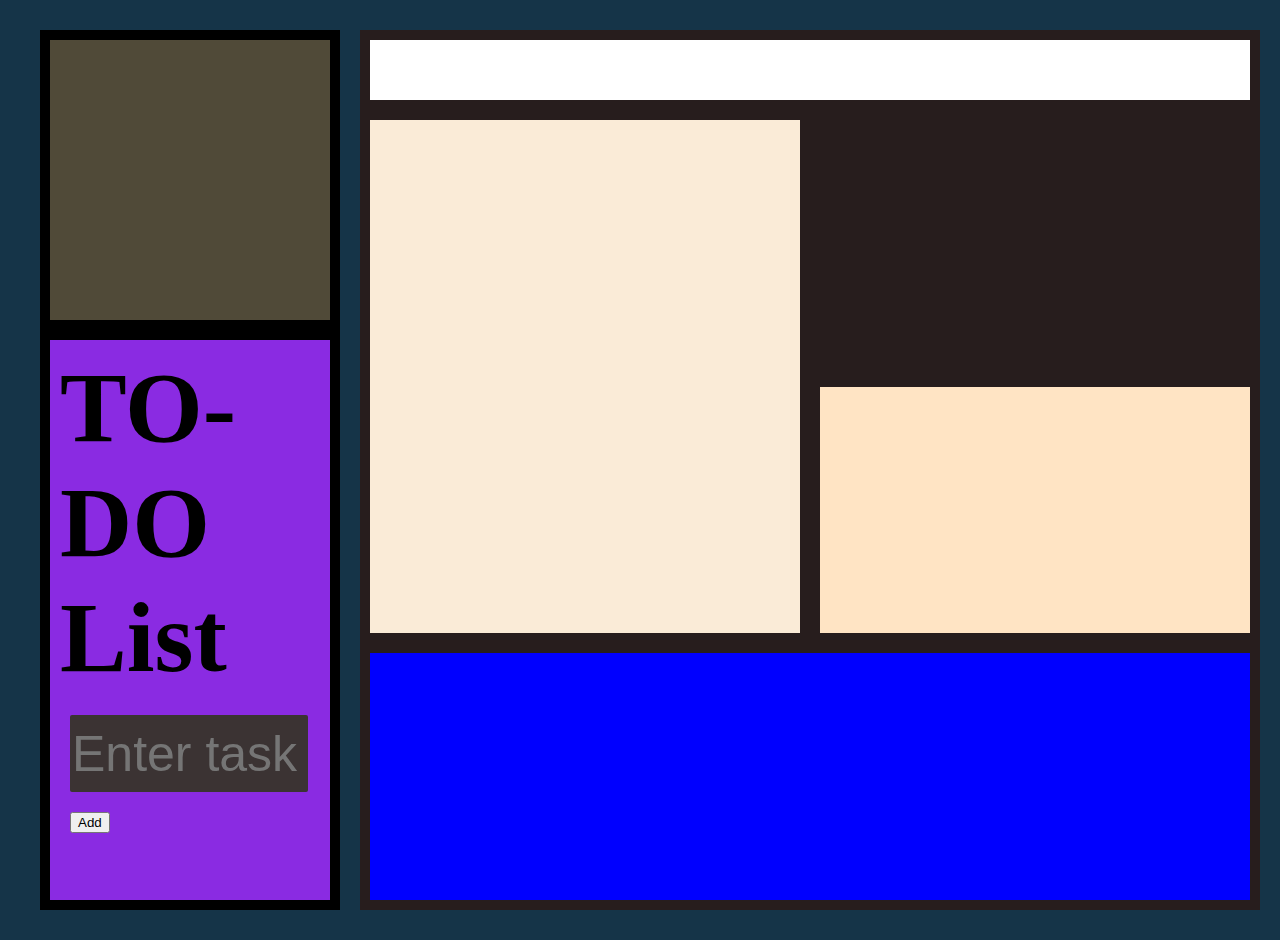
==== index.html @ da511938 "updated the layout and started work on todo" ====
<!--basic boilerplate plus some layout added -->
<!DOCTYPE html>
<html lang="en">
<head>
    <meta charset="UTF-8">
    <meta name="viewport" content="width=device-width, initial-scale=1.0">
    <title>project website</title>
    <link rel="stylesheet" href="buttons.css">
</head>
<body>
    <div class="contain">
        <div class="calist">
            <div class="calender">
                
            </div>
            <div class="todo">
                <h1 class="textforto">TO-DO List</h1>
                <form>
                    <input type="text" id="task" name="task" placeholder="Enter task" class="hinput">
                    <button type="button" onclick="addTask()">Add</button>
                </form>
                <ul id="task-list">
        
                </ul>
            </div>
        </div>
        <div class="anything">
            <div class="status">
                <div class="pfp"></div>
            </div>
            <div class="placeholder1"></div>
            <div class="placeholder2"></div>
            <div class="placeholder3"></div>
            <div class="placeholder4"></div>
        </div>
    </div>
</body>
</html>
---- buttons.css ----
body {
    background-color: #153448;
    background-image: url("wave-haikei.png");
    background-repeat: no-repeat;
    background-size: cover;
    margin: none;
    padding: none;
    height: 100%;
    width: 100%;
}
* {
    margin: 10px;
   

}

.contain {
    display: flex;
    height : 100vh;
}
.calist {
    display: flex;
    flex-direction: column;
    flex: 1;
    background-color: black;
}
.todo {
    flex: 2;
    background-color: blueviolet;
    align-items: center;
    

}
.calender {
    flex: 1;
    background-color: rgb(80, 74, 56);
}

.anything {
    flex: 3;
    display: grid;
    grid-template-columns:1fr 1fr 1fr 1fr ;
    grid-template-rows: 0.3fr 1fr 1fr 1fr ;
    background-color: rgb(39, 29, 29);
}
.status {
    grid-area: 1 / 1 / 2 / 5 ;
    background-color: rgb(255, 255, 255);  
    overflow: hidden;
    
}
.placeholder1 {
    grid-area: 2 /1 / 4 / 3;
    background-color: antiquewhite;
}
.placeholder2 {
    grid-area: 4 / 1 / 5 / 5;
    background-color: blue;
}
.placeholder3 {
    grid-column: 3 / 5;
    grid-row: 3/4;
    background-color: bisque;
}
.placeholder4 {
    grid-column: 3 / 5;
    grid-row: 2 /3;
    background-color: linear-gradient(yellow,purple);
}
ul {
    font-size: 75px;
    float: left;
    color: blanchedalmond;
}
.textforto {
    font-size: 100px;
}
.hinput {
    float: left;
    width: 90%;
    height: 75px;
    font-size: 50px;
    border-radius: 2px;
    border: none;
    background-color: rgb(59, 51, 51);
    color: aliceblue;
}
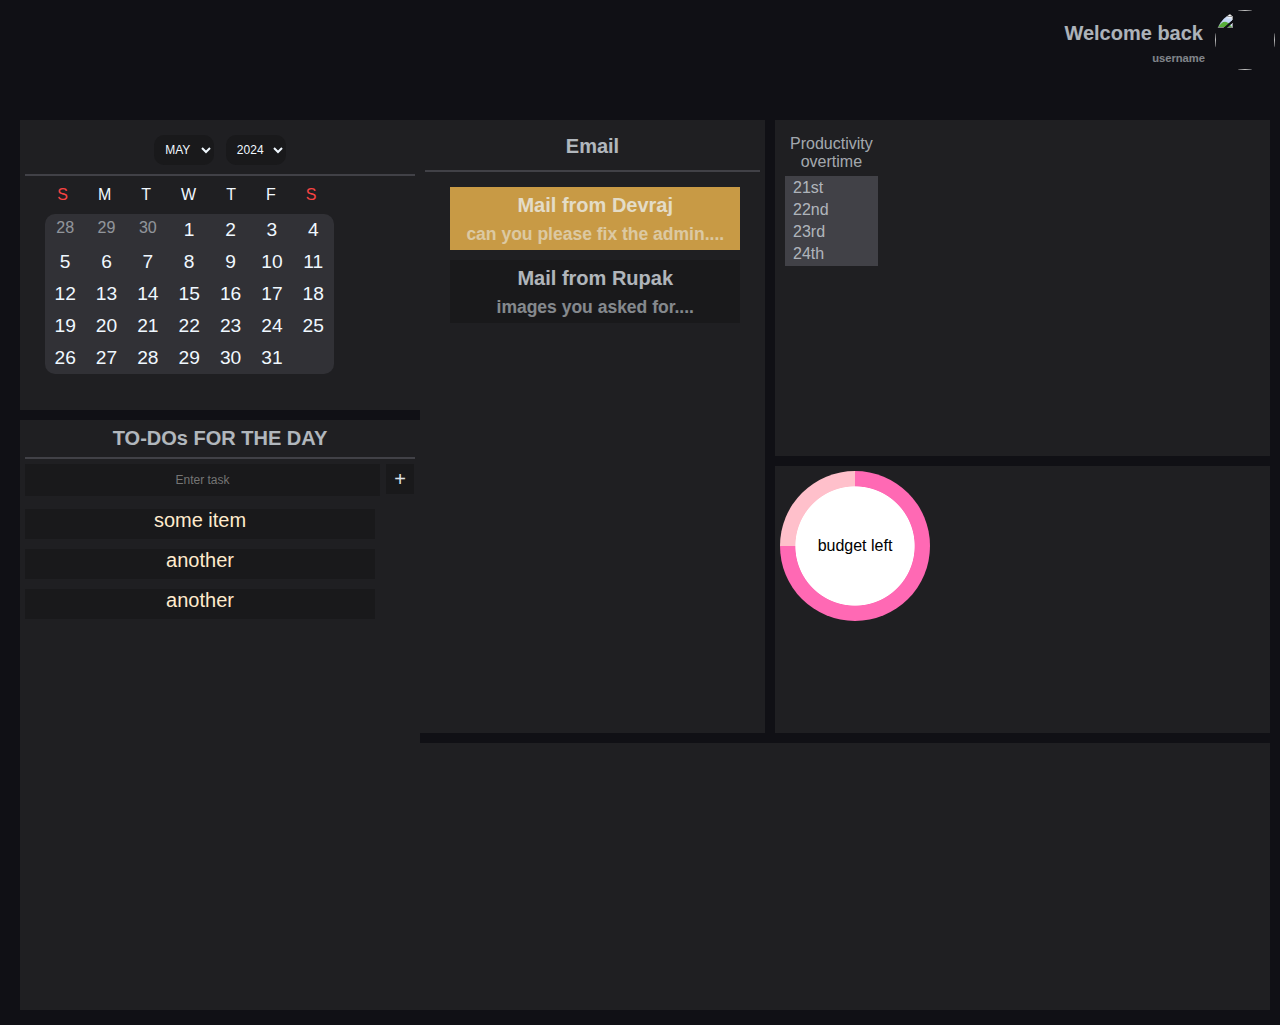
==== commit 3b6b057b: "stuff updated" ====
--- a/index.html
+++ b/index.html
@@ -6,32 +6,137 @@
     <meta name="viewport" content="width=device-width, initial-scale=1.0">
     <title>project website</title>
     <link rel="stylesheet" href="buttons.css">
+    <link rel="stylesheet" href="charts.css">
 </head>
 <body>
+    <div class="header">
+        <div class="welcome">
+            <h1>Welcome back</h1>
+            <h2>username</h2>
+        </div>
+        <img  src="pfp.jpg" class="image"></img>
+   </div>
     <div class="contain">
         <div class="calist">
             <div class="calender">
+                <select name="Month" id="Month">
+                    <option>JAN</option>
+                    <option>FEB</option>
+                    <option>MAR</option>
+                    <option>APR</option>
+                    <option selected>MAY</option>
+                    <option>JUN</option>
+                    <option>JUL</option>
+                    <option>AUG</option>
+                    <option>SEPT</option>
+                    <option>OCT</option>
+                    <option>NOV</option>
+                    <option>DEC</option>
+                </select>
+                <select id="year">
+                    <option>2022</option>
+                    <option>2023</option>
+                    <option selected>2024</option>
+                </select>
                 
-            </div>
+                <div class="line"></div>
+                <div class="calbody">
+                    <div class="calday">
+                        <div class="weekend">S</div>
+                        <div>M</div>
+                        <div>T</div>
+                        <div>W</div>
+                        <div>T</div>
+                        <div>F</div>
+                        <div class="weekend">S</div>
+                    </div>
+                    <div class="caldates">
+                        <div class="caldate-grey"><span>28</span></div>
+                        <div class="caldate-grey"><span>29</span></div>
+                        <div class="caldate-grey"><span>30</span></div>
+                        <div class="caldate"><span>1</span></div>
+                        <div class="caldate"><span>2</span></div>
+                        <div class="caldate"><span>3</span></div>
+                        <div class="caldate"><span>4</span></div>
+                        <div class="caldate"><span>5</span></div>
+                        <div class="caldate"><span>6</span></div>
+                        <div class="caldate"><span>7</span></div>
+                        <div class="caldate"><span>8</span></div>
+                        <div class="caldate"><span>9</span></div>
+                        <div class="caldate"><span>10</span></div>
+                        <div class="caldate"><span>11</span></div>
+                        <div class="caldate"><span>12</span></div>
+                        <div class="caldate"><span>13</span></div>
+                        <div class="caldate"><span>14</span></div>
+                        <div class="caldate"><span>15</span></div>
+                        <div class="caldate"><span>16</span></div>
+                        <div class="caldate"><span>17</span></div>
+                        <div class="caldate"><span>18</span></div>
+                        <div class="caldate"><span>19</span></div>
+                        <div class="caldate"><span>20</span></div>
+                        <div class="caldate"><span>21</span></div>
+                        <div class="caldate"><span>22</span></div>
+                        <div class="caldate"><span>23</span></div>
+                        <div class="caldate"><span>24</span></div>
+                        <div class="caldate"><span>25</span></div>
+                        <div class="caldate"><span>26</span></div>
+                        <div class="caldate"><span>27</span></div>
+                        <div class="caldate"><span>28</span></div>
+                        <div class="caldate"><span>29</span></div>
+                        <div class="caldate"><span>30</span></div>
+                        <div class="caldate"><span>31</span></div>
+                      </div>
+                    </div>
+                </div>
             <div class="todo">
-                <h1 class="textforto">TO-DO List</h1>
+                <h1 class="textforto">TO-DOs FOR THE DAY</h1>
+                <div class="line"></div>
                 <form>
                     <input type="text" id="task" name="task" placeholder="Enter task" class="hinput">
-                    <button type="button" onclick="addTask()">Add</button>
+                    <button type="button" class="button">+</button>
                 </form>
+                <div class="list">
                 <ul id="task-list">
-        
+                    <li>some item</li>
+                    <li>another</li>
+                    <li>another</li>
                 </ul>
+                </div>
             </div>
         </div>
         <div class="anything">
-            <div class="status">
-                <div class="pfp"></div>
+
+            <div class="Email">
+               <h1 class="etext">Email</h1>
+               <div class="line"></div>
+               <ul class="emailist">
+                <li class="impmail"><h1>Mail from Devraj</h1>
+                <h2>can you please fix the admin....</h2></li>
+                <li class="mail"><h1>Mail from Rupak</h1>
+                <h2>images you asked for....</h2></li>
+                <li></li>
+                <li></li>
+               </ul>
             </div>
-            <div class="placeholder1"></div>
-            <div class="placeholder2"></div>
-            <div class="placeholder3"></div>
-            <div class="placeholder4"></div>
+        
+            <div class="notif"></div>
+            <div class="budgetrack">
+                <div class="progress-bar"></div>
+            </div>
+            <div class="productivity">
+                <div class="chart_">
+                    <table class="charts-css line">
+                        <caption>Productivity overtime</caption>
+                        <tr>
+                            <td style="--start: 0.2;--end: 0.4;"> <span class="data"> 21st</span> </td></tr>
+                            <tr><td style="--start: 0.4;--end: 0.3;"> <span class="data"> 22nd</span> </td></tr>
+                            <tr><td style="--start: 0.3;--end: 0.5;"> <span class="data"> 23rd</span> </td></tr>
+                            <tr><td style="--start: 0.5;--end: 0.1;"> <span class="data"> 24th</span> </td></tr>
+                        </tr>
+                          
+                    </table>
+                </div>
+            </div>
         </div>
     </div>
 </body>
--- a/buttons.css
+++ b/buttons.css
@@ -1,87 +1,333 @@
 body {
-    background-color: #153448;
-    background-image: url("wave-haikei.png");
-    background-repeat: no-repeat;
-    background-size: cover;
+    background-color: #101015;
+    font-style: normal;
+    font-family: 'Gill Sans', 'Gill Sans MT', Calibri, 'Trebuchet MS', sans-serif;
     margin: none;
     padding: none;
     height: 100%;
     width: 100%;
 }
 * {
-    margin: 10px;
-   
-
-}
-
+    margin: 5px;
+    
+}
+.welcome {
+    display: inline-block;
+    flex: 1;
+    text-align: right;
+    float: right;
+}
+.caldates {
+    display: grid;
+    grid-template-columns: repeat(7 , 1fr);
+    gap: -10px;
+    width: min-content;
+    background-color: #313136;
+    margin-left: 5%;
+    border-radius: 10px;
+    color: aliceblue;
+}
+
+.weekend {
+    color: rgb(247, 67, 67);
+}
+.image  {
+    flex: 0.03;
+    float: right;
+    background-image: url("pfp.jpg");
+    border-radius: 50%;
+    object-fit: contain;
+    height: 60px;
+    width: 60px;
+    margin: 0px;
+    margin-right: 20px;
+}
+
+
+.header {
+    width: 100vw;
+    height: 100px;
+    display: flex;
+}
 .contain {
     display: flex;
     height : 100vh;
 }
 .calist {
-    display: flex;
-    flex-direction: column;
-    flex: 1;
-    background-color: black;
+    display: grid;
+    grid-template-rows: 1fr 2fr;
+    flex: 0.83;
+    margin: 0px;
+    width: 400px;
 }
 .todo {
-    flex: 2;
-    background-color: blueviolet;
-    align-items: center;
-    
+    background-color: #1f1f22;
+    text-align: center;
+    width: 400px;
 
 }
 .calender {
-    flex: 1;
-    background-color: rgb(80, 74, 56);
+    background-color: #1f1f22;
+    width: 400px;
+    text-align: center;
+}
+.line {
+    background-color: #414147;
+    height: 2px;
 }
 
 .anything {
     flex: 3;
     display: grid;
     grid-template-columns:1fr 1fr 1fr 1fr ;
-    grid-template-rows: 0.3fr 1fr 1fr 1fr ;
-    background-color: rgb(39, 29, 29);
-}
-.status {
-    grid-area: 1 / 1 / 2 / 5 ;
-    background-color: rgb(255, 255, 255);  
-    overflow: hidden;
+    grid-template-rows: 0.25fr 1fr 1fr 1fr ;
+    margin: 0px;
+}
+.Email {
+    grid-area: 1 /1 / 4 / 2;
+    background-color: #1f1f22;
+    text-align: center;
+}
+.notif {
+    grid-area: 4 / 1 / 5 / 5;
+    background-color: #1f1f22;
+}
+.budgetrack {
+    grid-column: 2 / 5;
+    grid-row: 3/4;
+    background-color: #1f1f22;
+    border: 2px aliceblue;
+}
+.productivity {
+    display: flex;
+    grid-column: 2 / 5;
+    grid-row: 1 /3;
+    background-color: #1f1f22;
+}
+ul {
+    font-size: 25px;
+    float: left;
+    color: blanchedalmond;
+}
+h1 {
+    font-size: 20px;
+    border: #1f7210;
+    border: 4px;
+    padding: 2px;
+}
+.hinput {
+    text-align: center;
+    float: left;
+    width: 90%;
+    height: 30px;
+    font-size: 12px;
+    background-color: #19191b;
+    color: aliceblue;
+    margin: 0px;
+    border: 10%;
+    border: aliceblue;
+}
+.button {
+    width: 28px;
+    height: 30px;
+    margin: 0px;
+    border: 5px;
+    margin-left: 5px;
+    color: aliceblue;
+    opacity: 0.9;
+    font-size: 20px;
+    background-color: #19191b;
+    cursor: pointer;
+}
+.button:hover {
+    opacity: 0.7;
+}
+
+select {
+    height: 30px;
+    min-width: 60px; 
+    margin: 4px;
+    margin-top: 15px;
+    border: 2px;
+    border-color: #1f7210;
+    border-radius: 10px;
+    font-size: 12px;
+    background-color: #19191b;
+    color: aliceblue;
+    text-align: center;
+}
+#time {
+    font: 100;
+}
+#task-list li {
+    float: left;
+    box-sizing: border-box;
+    background-color: #19191b;
+    width: 350px;
+    height: 30px;
+    margin-left: -45px;
+    font-size: 20px;
+}
+#task-list {
+    list-style-type: none;
+}
+.list {
+    text-align: center;
+    flex: 1;
+}
+
+h1 {
+    color: aliceblue;
+    opacity: 0.7;
+}
+.etext {
+    padding-top: 3%;
+    padding-bottom: 2%;
+}
+.chart_ {
+    flex:1 ;
+    max-width: 300px;
+    color: rgba(240, 248, 255, 0.651);
+    max-height: 400px;
+}
+ul {
+    list-style-type: none
+}
+.impmail {
+    background-color: rgba(211, 162, 71, 0.938);
+    width: 290px;
+    float: left;
+    margin-left: -5%;
+}
+.mail {  
+    background-color: #19191b;
+    width: 290px;
+    float: left;
+    margin-left: -5%;
+}
+h2 {
+    font-size: 0.7em;
+    opacity: 0.5;
+    color: aliceblue;
+
+}
+.calday {
+    display: grid;
+    grid-template-columns: repeat(7, 1fr);
+    color: aliceblue;
+    margin-left: 7%;
+    gap: 20px;
+    width: min-content;
+
+}
+.caldate {
+    font-size: larger;
+
     
 }
-.placeholder1 {
-    grid-area: 2 /1 / 4 / 3;
-    background-color: antiquewhite;
-}
-.placeholder2 {
-    grid-area: 4 / 1 / 5 / 5;
-    background-color: blue;
-}
-.placeholder3 {
-    grid-column: 3 / 5;
-    grid-row: 3/4;
-    background-color: bisque;
-}
-.placeholder4 {
-    grid-column: 3 / 5;
-    grid-row: 2 /3;
-    background-color: linear-gradient(yellow,purple);
-}
-ul {
-    font-size: 75px;
-    float: left;
-    color: blanchedalmond;
-}
-.textforto {
-    font-size: 100px;
-}
-.hinput {
-    float: left;
-    width: 90%;
-    height: 75px;
-    font-size: 50px;
-    border-radius: 2px;
-    border: none;
-    background-color: rgb(59, 51, 51);
-    color: aliceblue;
+.caldate-grey {
+    opacity: 0.5;
+}
+.progress-bar {
+    display: flex;
+    justify-content: center;
+    align-items: center;
+  
+    width: 150px;
+    height: 150px;
+    border-radius: 50%;
+    background: 
+      radial-gradient(closest-side, white 79%, transparent 80% 100%),
+      conic-gradient(hotpink 75%, pink 0);    
+  }
+  
+  .progress-bar::before {
+    content: "budget left";
+  }
+
+
+@media all and (max-width: 1200px) {
+    .contain {
+        width: 100vh;
+        display: flex;
+        flex-direction: column;
+        align-items: center;
+
+    }
+    .calist {
+        flex: 1;
+        display: flex;
+        flex-direction: column;
+    }
+
+
+    .image {
+        height: 50px;
+        width: 50px;
+        float: right;
+        margin-right: -20%;
+        margin-top: 5%;
+    }
+    .anything {
+        flex:1;
+        width: min-content;
+        display: flex;
+        flex-direction: column;
+    }
+    .Email {
+        flex: 1;
+        min-width: 0.25vw;
+    }
+    .notif {
+        flex: 1;
+    }
+    .budgetrack {
+        flex: 1;
+    }
+    .productivity {
+        flex: 1;
+    }
+    #task-list li {
+        width: 80vw;
+        flex: 1;
+    }
+    .emailist {
+        display: flex;
+        flex-direction: column;
+        align-items: center;
+        width: 90vw;
+        margin-left: 7%;
+
+    }
+    .productivity {
+        display: flex;
+    }
+    .chart_ {
+        flex: 1;
+    }
+    .explain {
+        flex: 1;
+    }
+    .hinput {
+        width: 85%;
+        margin-right: -1%;
+
+    }
+    .impmail {
+        width: 100%;
+        margin-left: -25%;
+    }
+    .mail {
+        width: 100%;
+        margin-left: -25%;    
+    }
+    .calender {
+        flex: 1;
+        width: 100vw;
+    }
+    .todo {
+        flex: 2;
+        width: 100vw;
+    }
+
 }